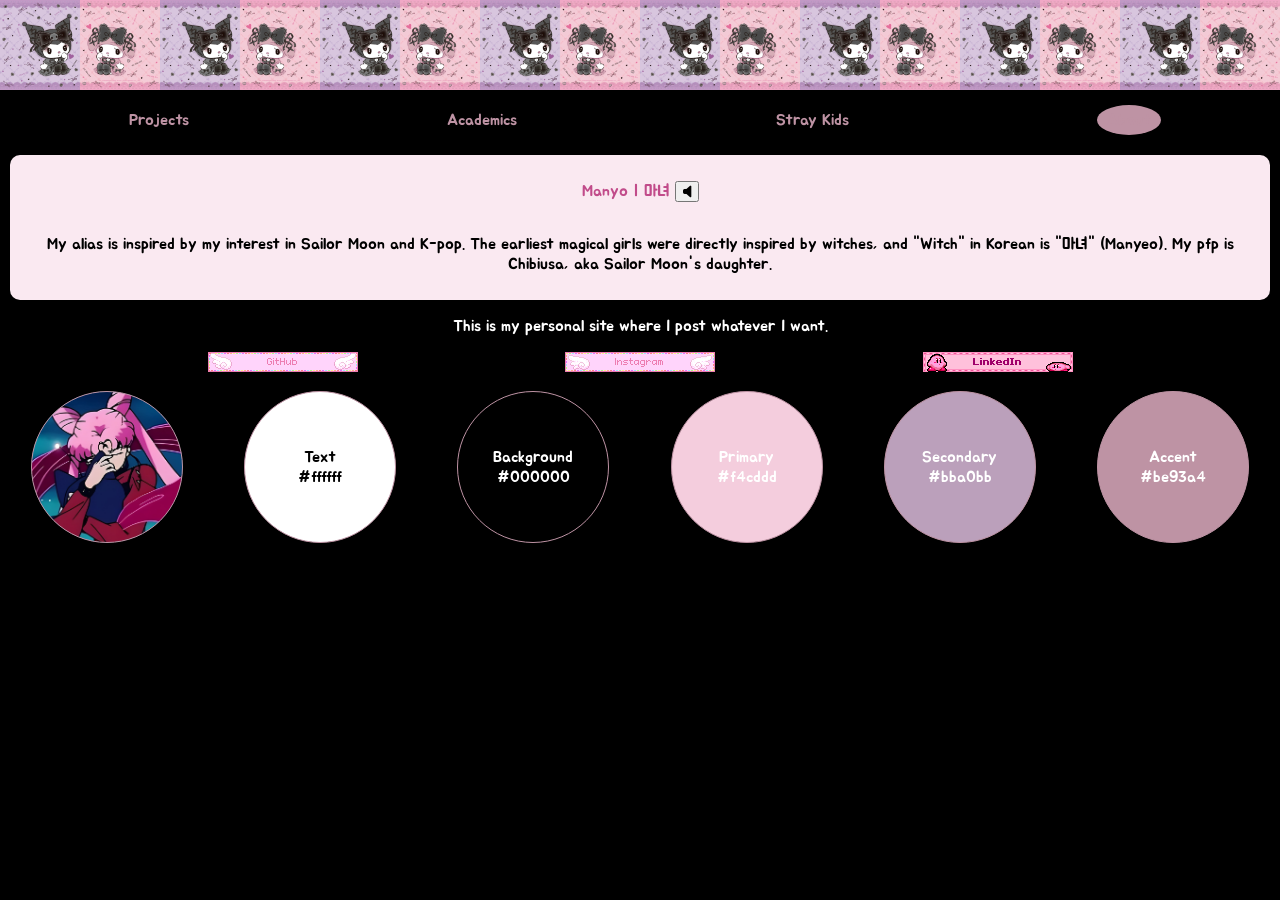
==== about.html @ 5e40768e "Huge Aesthetic Overhaul + Fun Pages" ====
<!doctype html>
<html lang="en">
  <head>
    <meta charset="UTF-8" />
    <meta name="viewport" content="width=device-width, initial-scale=1.0" />
    <title>Manyo | 마녀</title>
    <link rel="stylesheet" href="home.css" />
    <link
      rel="stylesheet"
      href="https://cdnjs.cloudflare.com/ajax/libs/font-awesome/6.4.0/css/all.min.css"
    />
    <link rel="preconnect" href="https://fonts.googleapis.com" />
    <link rel="preconnect" href="https://fonts.gstatic.com" crossorigin />
    <link
      href="https://fonts.googleapis.com/css2?family=Gaegu&family=Jua&display=swap"
      rel="stylesheet"
    />
    <script src="script.js" defer></script>
    <link rel="icon" type="image/gif" href="favicon.gif" />
  </head>
  <body>
    <div class="header"></div>
    <div class="navbar">
      <a href="/">Projects</a>

      <a href="academics">Academics</a>

      <a href="stray-kids">Stray Kids</a>

      <a href="about" class="active">About</a>
    </div>
    <main class="about">

      <div class="callout">
        <p class="highlight">
          Manyo | 마녀
          <button
            id="pronounce-manyo"
            type="button"
            aria-label="Pronounce Manyo"
          >
            <i class="fa-solid fa-volume-off"></i>
          </button>
        </p>
        <p>
          My alias is inspired by my interest in Sailor Moon and K-pop. The
          earliest magical girls were directly inspired by witches, and "Witch"
          in Korean is "마녀" (Manyeo). My pfp is Chibiusa, aka Sailor Moon's
          daughter.
        </p>
      </div>
      <p>This is my personal site where I post whatever I want.</p>
      <div class="socials">
            <a href="https://github.com/manyodev" target="_blank"
              ><img src="GitHub.gif" alt="GitHub"></a>

              <a href="https://www.instagram.com/manyodev/" target="_blank"
              ><img src="Instagram.gif" alt="GitHub"></a>
              <a href="https://www.linkedin.com/in/manyodev/" target="_blank"
              ><img src="linkedin.gif" alt="GitHub"></a>
          </div>
      <div class="pallete">
        <div
          class="color pfp"
          data-copy="manyodev@outlook.com"
          role="button"
          tabindex="0"
          aria-label="Copy email"
        ></div>
        <div
          class="color text"
          data-copy="#ffffff"
          role="button"
          tabindex="0"
          aria-label="Copy text color #ffffff"
        >
          <div class="color-name">Text</div>
          <div class="color-code">#ffffff</div>
        </div>
        <div
          class="color background"
          data-copy="#000000"
          role="button"
          tabindex="0"
          aria-label="Copy background color #000000"
        >
          <div class="color-name">Background</div>
          <div class="color-code">#000000</div>
        </div>
        <div
          class="color primary"
          data-copy="#f4cddd"
          role="button"
          tabindex="0"
          aria-label="Copy primary color #f4cddd"
        >
          <div class="color-name">Primary</div>
          <div class="color-code">#f4cddd</div>
        </div>
        <div
          class="color secondary"
          data-copy="#bba0bb"
          role="button"
          tabindex="0"
          aria-label="Copy secondary color #bba0bb"
        >
          <div class="color-name">Secondary</div>
          <div class="color-code">#bba0bb</div>
        </div>
        <div
          class="color accent"
          data-copy="#be93a4"
          role="button"
          tabindex="0"
          aria-label="Copy accent color #be93a4"
        >
          <div class="color-name">Accent</div>
          <div class="color-code">#be93a4</div>
        </div>
      </div>
      <div id="copy-tooltip" role="status" aria-live="polite"></div>
    </main>
    <script>
      const copyTooltip = document.querySelector("#copy-tooltip");
      let tooltipTimeout;

      document
        .querySelectorAll(".pallete .color[data-copy]")
        .forEach((color) => {
          const copyText = async () => {
            try {
              await navigator.clipboard.writeText(color.dataset.copy);
              copyTooltip.textContent = `Copied ${color.dataset.copy} to clipboard!`;
              copyTooltip.classList.add("visible");
              clearTimeout(tooltipTimeout);
              tooltipTimeout = setTimeout(() => {
                copyTooltip.classList.remove("visible");
              }, 2000);
            } catch (error) {
              copyTooltip.textContent = "Could not copy to clipboard";
              copyTooltip.classList.add("visible");
            }
          };

          color.addEventListener("click", copyText);
          color.addEventListener("keydown", (event) => {
            if (event.key === "Enter" || event.key === " ") {
              event.preventDefault();
              copyText();
            }
          });
        });
    </script>
  </body>
</html>
---- home.css ----
:root {
  --text: #ffffff;
  --background: #000000;
  --primary: #f4cddd;
  --secondary: #bba0bb;
  --accent: #be93a4;
}
/* Utility color classes */
.text {
  background-color: var(--text);
  color: var(--background);
}
.background {
  background-color: var(--background);
}
.primary {
  background-color: var(--primary);
}
.secondary {
  background-color: var(--secondary);
}
.accent {
  background-color: var(--accent);
}
.overflow-hidden {
  overflow: hidden;
}
/* Profile picture styling */
.pfp {
  background-image: url("chibiusa.jpeg");
  background-size: contain;
  background-repeat: no-repeat;
  background-color: #1490a1;
  background-position: center;
}
/* Base layout and typography */
html,
body,
main {
  margin: 0;
  padding: 0;

  color: var(--text);
}

main {
  margin: 0;
  padding: 0;
}

body {
  font-family: "Jua";
  font-weight: 400;
  background-color: var(--background);
}
h1,
h2,
h3,
h4,
h5 {
  font-family: "Gaegu";
  font-weight: 700;
}

html {
  height: 100%;
  font-size: 100%;
} /* 16px */

h1 {
  font-size: 4.21rem; /* 67.36px */
  text-align: center;
}

h2 {
  font-size: 3.158rem; /* 50.56px */
}

h3 {
  font-size: 2.369rem; /* 37.92px */
}

h4 {
  font-size: 1.777rem; /* 28.48px */
}

h5 {
  font-size: 1.333rem; /* 21.28px */
}

small {
  font-size: 0.75rem; /* 12px */
}

/* Header and navigation */
.header {
  background-color: var(--accent);
  background-image: url("header.jpg");
  background-size: contain;
  height: 10vh;
}
.navbar {
  display: flex;
  align-items: center;
  justify-content: space-around;
  margin: 5px 0px;
  position: sticky;
  top: 0;
}
.navbar a {
  color: var(--text);
  background-color: var(--background);
  text-decoration: none;
  height: 100%;
  text-align: center;
  padding: 5px 10px;
  margin: 10px 0px;
  border-radius: 50%;
}
.navbar a:hover {
  background-color: var(--secondary);
}
.navbar a.active {
  background-color: var(--accent);
}
.projects-page {
  display: flex;
  flex-direction: column;
  justify-content: center;
  align-items: center;
  height: 100%;
  margin: 0;
  background-color: var(--bg-color);
}
.projects-page2 {
  margin: 20px;
  border-bottom: 25px solid var(--primary);
}
.screen {
  color: #000000;
  
  border: 2px solid var(--primary);
  height: 360px; /* 360, 480 */
  width: 480px;
  background-color: var(--bg-color);
  border-left: 25px solid var(--primary);
  border-right: 25px solid var(--primary);
  border-top: 25px solid var(--primary);
  border-bottom: 5px solid var(--primary);
}
.screen > img {
  width: auto;
  height: 180px;
  justify-self: center;
}
.screen > a {
  justify-self: center;
}
a > img {
  width: auto;
  height: 180px;
  justify-self: center;
  transition: transform 0.5s;
}
a > img:hover {
  transform: scale(1.1, 1.1);
}
a:link {
  color: var(--accent);
}
.screen > a:visited {
  color: var(--accent);
}
.screen > a:hover {
  color: var(--accent);
}
.screen > a:active {
  color: var(--accent);
}
.screen-container {
  position: relative;
  width: 480px;
  height: 360px;
}
.screen-container .screen {
  position: absolute;
  top: 0;
  left: 0;
  width: 100%;
  height: 100%;
}

.projects {
  display: grid;
  grid-auto-columns: 150px;
  grid-auto-rows: 150px;
  place-content: center;
  grid-template-areas:
    "slot-1 slot-2 slot-3"
    "slot-4 slot-5 slot-6";
  background-image: url("https://i.pinimg.com/736x/86/d2/32/86d2320dc91cfdf91a55a17f55c94a92.jpg");
}
.slot {
  border: 1px solid black;
  border-radius: 10px;
  margin: 1em;
  text-align: center;
  align-content: center;
  transition: transform 0.5s;
  box-shadow: 5px 2.5px 2.5px rgba(192, 192, 192, 0.5);
}
.techstack {
  height: 60px;
  background-color: gray;
  display: grid;
  grid-template-areas: "html5 css js py cpp";
  place-items: center;
}
.fa-html5,
.fa-css3-alt,
.fa-js,
.fa-python {
  font-size: 2rem;
  color: white;
  transition: transform 0.5s;
}
.cpp,
.cppHover {
  max-width: 30px;
  transition: transform 0.5s;
}
.cppHover {
  opacity: 0;
}
.fa-arrow-left {
  color: var(--primary);
  padding: 0;
}
.screen > button {
  padding: 0;
  margin: 2px;
  border: none;
  background: transparent;
  display: flex;
  justify-content: left;
}
.screen > p {
  margin-left: 14px;
  margin-right: 14px;
}
.is-hovered {
  color: rgb(108, 233, 63);
  transform: scale(1.2, 1.2);
  opacity: 1;
}
.slot:hover {
  transform: scale(1.1, 1.1);
}
#game1 {
  background-color: var(--accent);
  background-image: url(images/skzpd_logo.png);
  background-position: center;
  background-size: cover;
}
#game2 {
  background-color: var(--accent);
  background-image: url(images/halligalli.jpg);
  background-position: center;
  background-size: cover;
  font-weight: bold;
}

#game3 {
  background-color: var(--accent);
  background-image: url(skz.jpeg);
    background-position: center;
  background-size: cover;
  font-weight: bold;
}
#game4 {
  background-color: var(--accent);
  background-image: url(lino.webp);
   background-position: center;
  background-size: cover;
  font-weight: bold;
}
#game5 {
  background-color: var(--accent);
  background-image: url(hmo-temp.jpg);
     background-position: center;
  background-size: cover;
}
#game6 {
  background-color: var(--accent);
}
.game6page2 {
  overflow-y: auto;
}
.hide {
  display: none;
}
.show {
  display: grid;
}
#menuScreen.hide {
  display: none;
}
#menuScreen.show {
  display: grid;
}
#game1Scene,
#game2Scene,
#game3Scene,
#game4Scene,
#game5Scene,
#game6Scene {
  place-content: center;
  background-image: url("images/bg.jpg");
  background-position: center;
  background-size: cover;
}
button {
  cursor: pointer;
}
.top {
  border: 2px solid black;
  height: 360px; /* 360, 480 */
  width: 480px;
  background-image: url("https://i.pinimg.com/736x/86/d2/32/86d2320dc91cfdf91a55a17f55c94a92.jpg");
}
#menuScreen {
  color: var(--text);
  display: flex !important;
  flex-direction: column !important;
  flex-wrap: wrap !important;
  align-items: center !important;
  justify-content: space-evenly !important;

}
.socials {
  display: flex;
  flex-wrap: wrap;
  align-items: Center;
  justify-content: space-evenly;
}
.socials img {
  width: 150px;
  height: 20px;
}

/* Color palette section */
.pallete {
  height: 20vh;
  display: flex;
  flex-direction: row;
  align-items: center;
  justify-content: space-around;
  flex-wrap: wrap;
}
.color {
  height: 150px;
  width: 150px;
  border-radius: 50%;
  display: flex;
  flex-direction: column;
  align-items: center;
  justify-content: center;
  margin: 0px 2px;
  cursor: pointer;
  border: 1px solid var(--accent);
}
.color:hover {
  transform: scale(1.1);
}

/* 
  Custom scrollbars use ::-webkit-scrollbar, which is supported in Chrome, Edge, and Safari, 
  but not in Firefox or all browsers. Firefox uses scrollbar-color and scrollbar-width.
*/
::-webkit-scrollbar {
  width: 22px;
  height: 22px;
}

/* Fallback for Firefox and other browsers */
/* html {
  scrollbar-width: thin;
  scrollbar-color: #f7a8b8 #ffe6ee;
} /*

/* Soft pink track with a crisp black border */
::-webkit-scrollbar-track {
  background: #ffe6ee;
  border-left: 1px solid #1a1517;
}

/* Beveled 2000s thumb with a prominent centered bow */
::-webkit-scrollbar-thumb {
  background-color: #f7a8b8;
  background-image: url("bow.webp");
  background-repeat: no-repeat;
  background-position: center;
  background-size: 18px 18px;
  border: 2px solid #1a1517;
  /* Classic 2000s 3D pixel bevel */
  box-shadow:
    inset 2px 2px 0px #ffffff,
    inset -2px -2px 0px #c96a80;
}
.skz {
  height: 80vh;
  width: 100%;
  display: flex;
  flex-wrap: wrap;
  justify-content: center;
  align-items: center;
  font-family: monospace;
}
.window {
  background-color: #e5dbd4;
  border: 1px solid #586475;
  padding: 4px;
  color: black;
  margin: 0px 4px;
}
.window-header {
  background-color: #ca7b8e;
  color: white;
  display: flex;
  justify-content: space-between;
  padding: 2px;
  align-items: center;
  cursor: grab;
  user-select: none;
  touch-action: none;
}
.window-header:active {
  cursor: grabbing;
}
.window-text {
  padding: 2px;
}
.window button {
  color: #586475;
  cursor: pointer;
}
.window-content {
  border: 1px solid #586475;
  padding: 2px;
  display: flex;
  flex-direction: column;
  align-items: center;
}
.window-image {
  height: 250px;
  width: 250px;
  background-color: #586475;
  border: 1px solid #586475;
  background-size: contain;
  background-repeat: no-repeat;
  background-position: center;
}
.cute-skz {
  background-image: url("groupselcakballadear.jpeg");
  background-color: #fafafd;
}
.eighth-skz {
  background-image: url("8th.jpeg");
  background-color: #fafafd;
}
.cool-skz {
  background-image: url("cool-skz.jpeg");
  background-color: #fafafd;
}
.window-content video,
.window-content iframe {
  width: 500px;
}
.player-controls {
  padding: 4px 0px 2px 0px;
  cursor: default;
}
video::cue {
  background-color: rgba(0, 0, 0, 0.8);
  color: #ca7b8e;
  font-family: sans-serif;
  font-size: 1.1rem;
}

.skz-dock {
  background-color: #e5dbd4;
  height: 4vh;
  width: 100%;
  position: fixed;
  bottom: 0;
  border: 1px solid #586475;
  display: flex;
  align-items: center;
}
.skz-dock p {
  padding: 5px 10px;
  color: black;
}
.skz-dock a {
  padding: 0px 5px;
  color: #586475;
}
/* Hover state: darkens the thumb and keeps the bow visible */
::-webkit-scrollbar-thumb:hover {
  background-color: #2b2226;
  border-color: #f7a8b8;
  box-shadow:
    inset 2px 2px 0px #4a3b42,
    inset -2px -2px 0px #0d0a0b;
}

/* Top and bottom arrow buttons */
::-webkit-scrollbar-button {
  background-color: #f7a8b8;
  height: 16px;
  border: 2px solid #1a1517;
  box-shadow:
    inset 1px 1px 0px #ffffff,
    inset -1px -1px 0px #c96a80;
}

/* Up arrow icon */
::-webkit-scrollbar-button:vertical:decrement {
  background-image: url("data:image/svg+xml,%3Csvg xmlns='http://www.w3.org/2000/svg' width='8' height='8' viewBox='0 0 8 8'%3E%3Cpath fill='%231a1517' d='M4 2L1 6h6z'/%3E%3C/svg%3E");
  background-repeat: no-repeat;
  background-position: center;
}

/* Down arrow icon */
::-webkit-scrollbar-button:vertical:increment {
  background-image: url("data:image/svg+xml,%3Csvg xmlns='http://www.w3.org/2000/svg' width='8' height='8' viewBox='0 0 8 8'%3E%3Cpath fill='%231a1517' d='M4 6L1 2h6z'/%3E%3C/svg%3E");
  background-repeat: no-repeat;
  background-position: center;
}

/* Bottom corner square */
::-webkit-scrollbar-corner {
  background: #ffe6ee;
  border-top: 1px solid #1a1517;
  border-left: 1px solid #1a1517;
}
.notebooks {
  display: flex;
  flex-wrap: wrap;
  padding: 0px 40px;
  gap: 40px;
}
.notebook,
.planner {
  width: 183.75px;
  height: 238.75px;
  background-size: contain;
  background-repeat: no-repeat;
  color: black;
  text-decoration: none;
  text-align: center;
}
.notebook {
  background-image: url("notebook.jpeg");
}
.planner {
  background-image: url("planner.png");
}
.planner-table {
  width: 80%;
  height: 100%;
  border-collapse: collapse;
  border: 1px solid #ddd;
  justify-self: center;
}
.planner-table th,
.planner-table td {
  border: 1px solid var(--accent);
  padding: 8px;
  text-align: center;
  color: black;
}
.planner-table th {
  background-color: var(--secondary);
}
.planner-table td {
  background-color: var(--primary);
}
.about p {
  text-align: center;
}
.calculus {
  background-color: var(--background);
  color: var(--text);
  padding: 10px;
  display: flex;
  flex-direction: column;
  align-items: center;
}
.calculus h2 {
  color: #c14b8a;
  background-color: #fae9f1;
  text-align: center;
  border-radius: 20px;
  width: 100%;
}
.callout {
  background-color: #fae9f1;
  color: black;
  border-radius: 10px;
  padding: 10px;
  margin: 10px;
  display: flex;
  flex-direction: column;
  align-items: center;
}
.highlight {
  color: #c14b8a;
}
math {
  color: var(--text);
}
.two-col {
  display: flex;
  flex-wrap: wrap;
}
.back-button {
  text-decoration: none;
  color: var(--text);
  font-size: 1.2em;
  margin: 10px;
}
.back-button i {
  color: #c14b8a;
  padding: 10px;
}
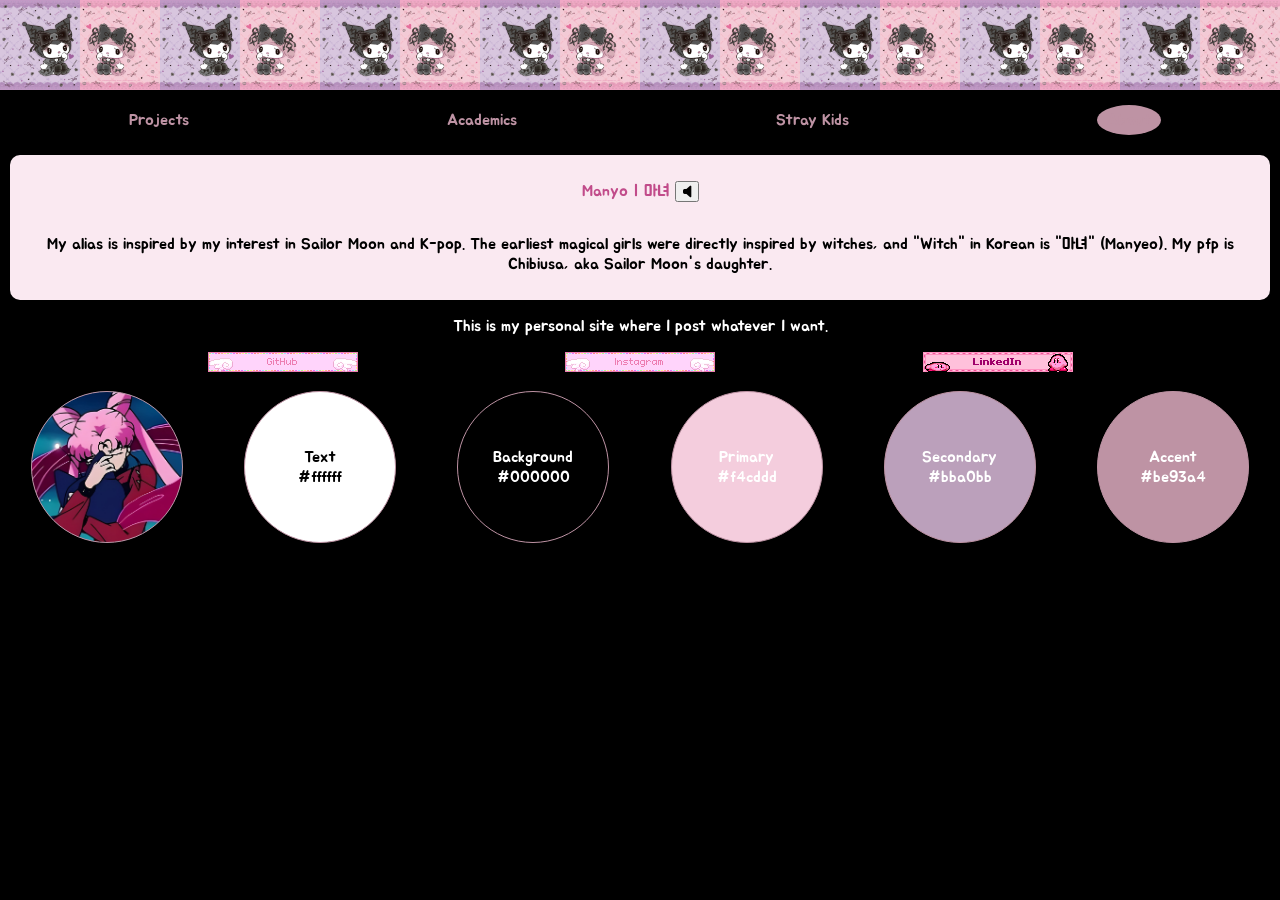
==== commit f542b472: "fixed navbar links" ====
--- a/about.html
+++ b/about.html
@@ -21,7 +21,7 @@
   <body>
     <div class="header"></div>
     <div class="navbar">
-      <a href="/">Projects</a>
+      <a href="index.html">Projects</a>
 
       <a href="academics">Academics</a>
 
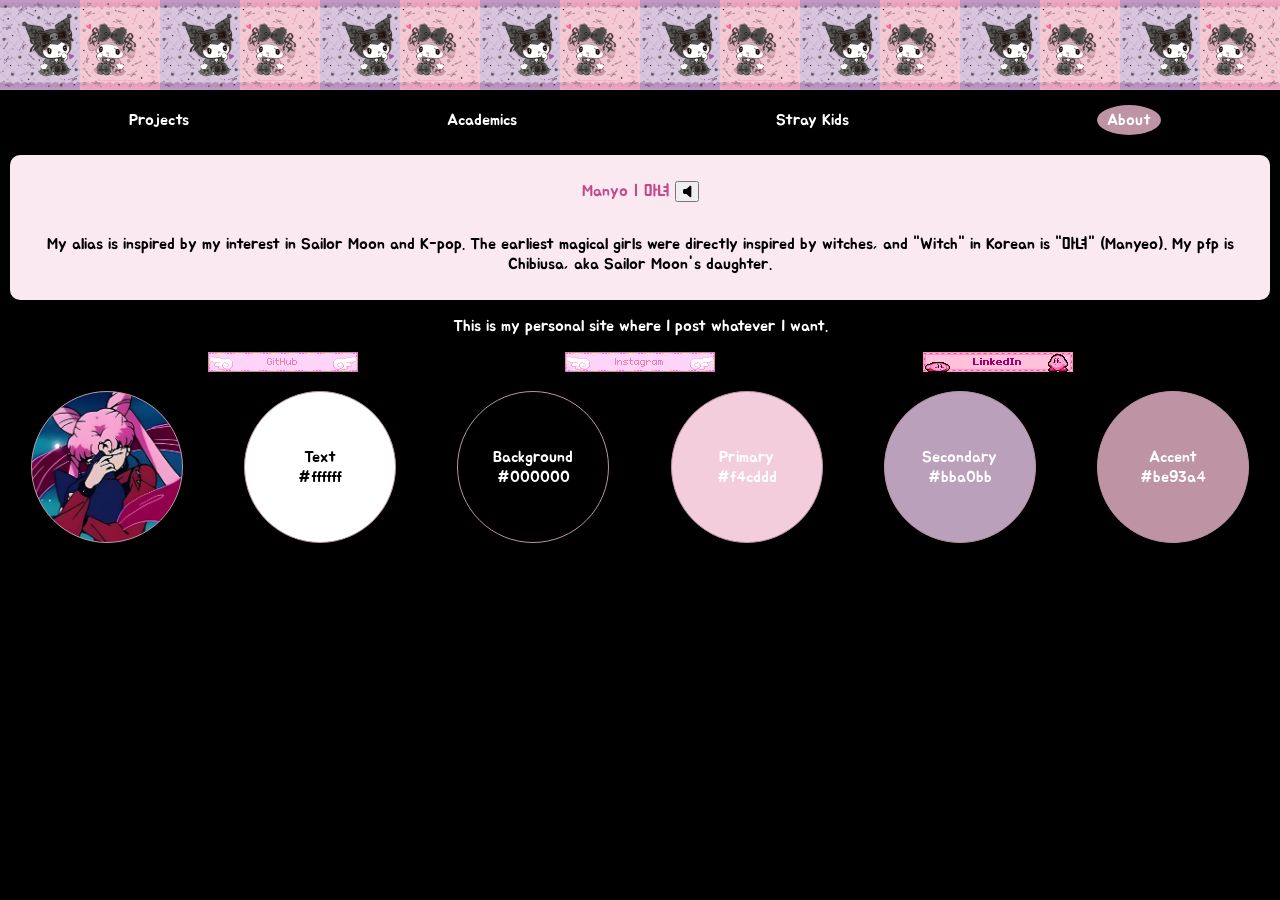
==== commit 33ca84c6: "navbar link fix" ====
--- a/about.html
+++ b/about.html
@@ -21,7 +21,7 @@
   <body>
     <div class="header"></div>
     <div class="navbar">
-      <a href="index.html">Projects</a>
+      <a href="/manyodev/">Projects</a>
 
       <a href="academics">Academics</a>
 
--- a/home.css
+++ b/home.css
@@ -108,7 +108,7 @@
   top: 0;
 }
 .navbar a {
-  color: var(--text);
+  color: var(--text) !important;
   background-color: var(--background);
   text-decoration: none;
   height: 100%;
